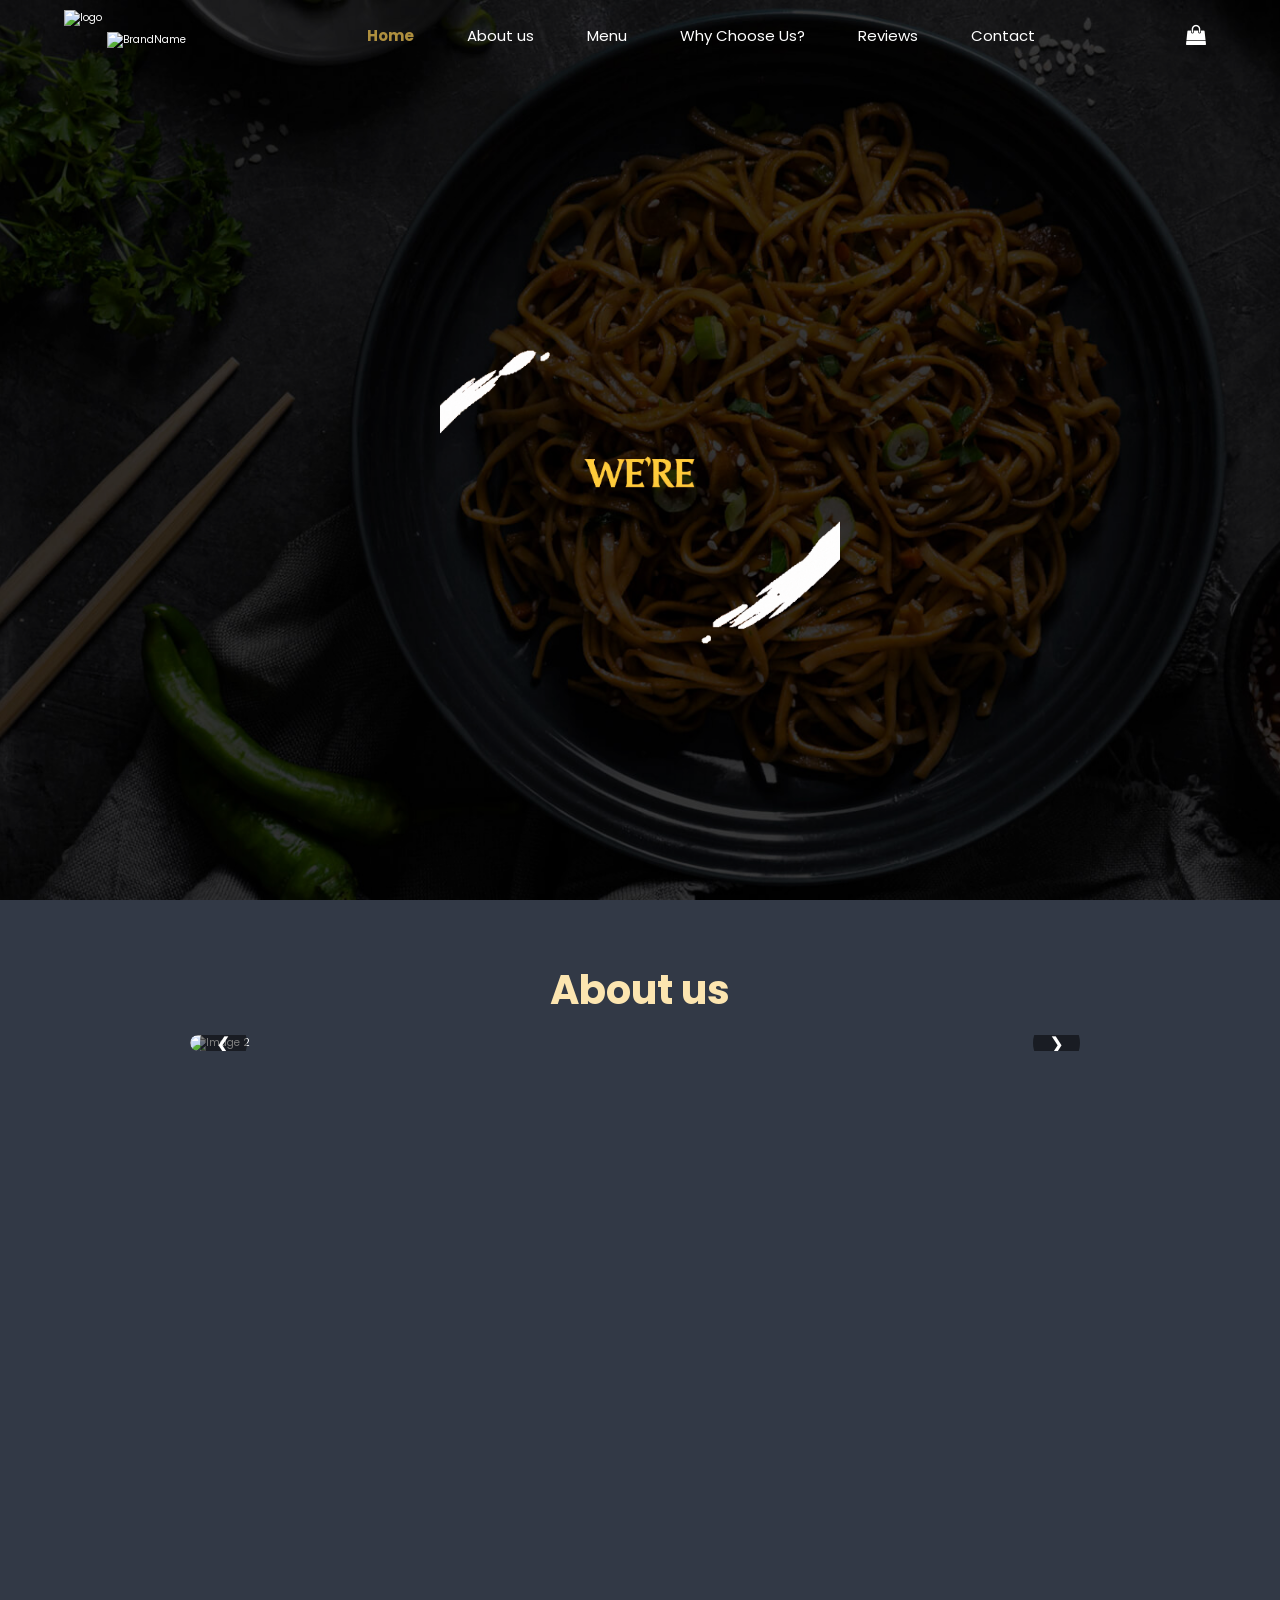
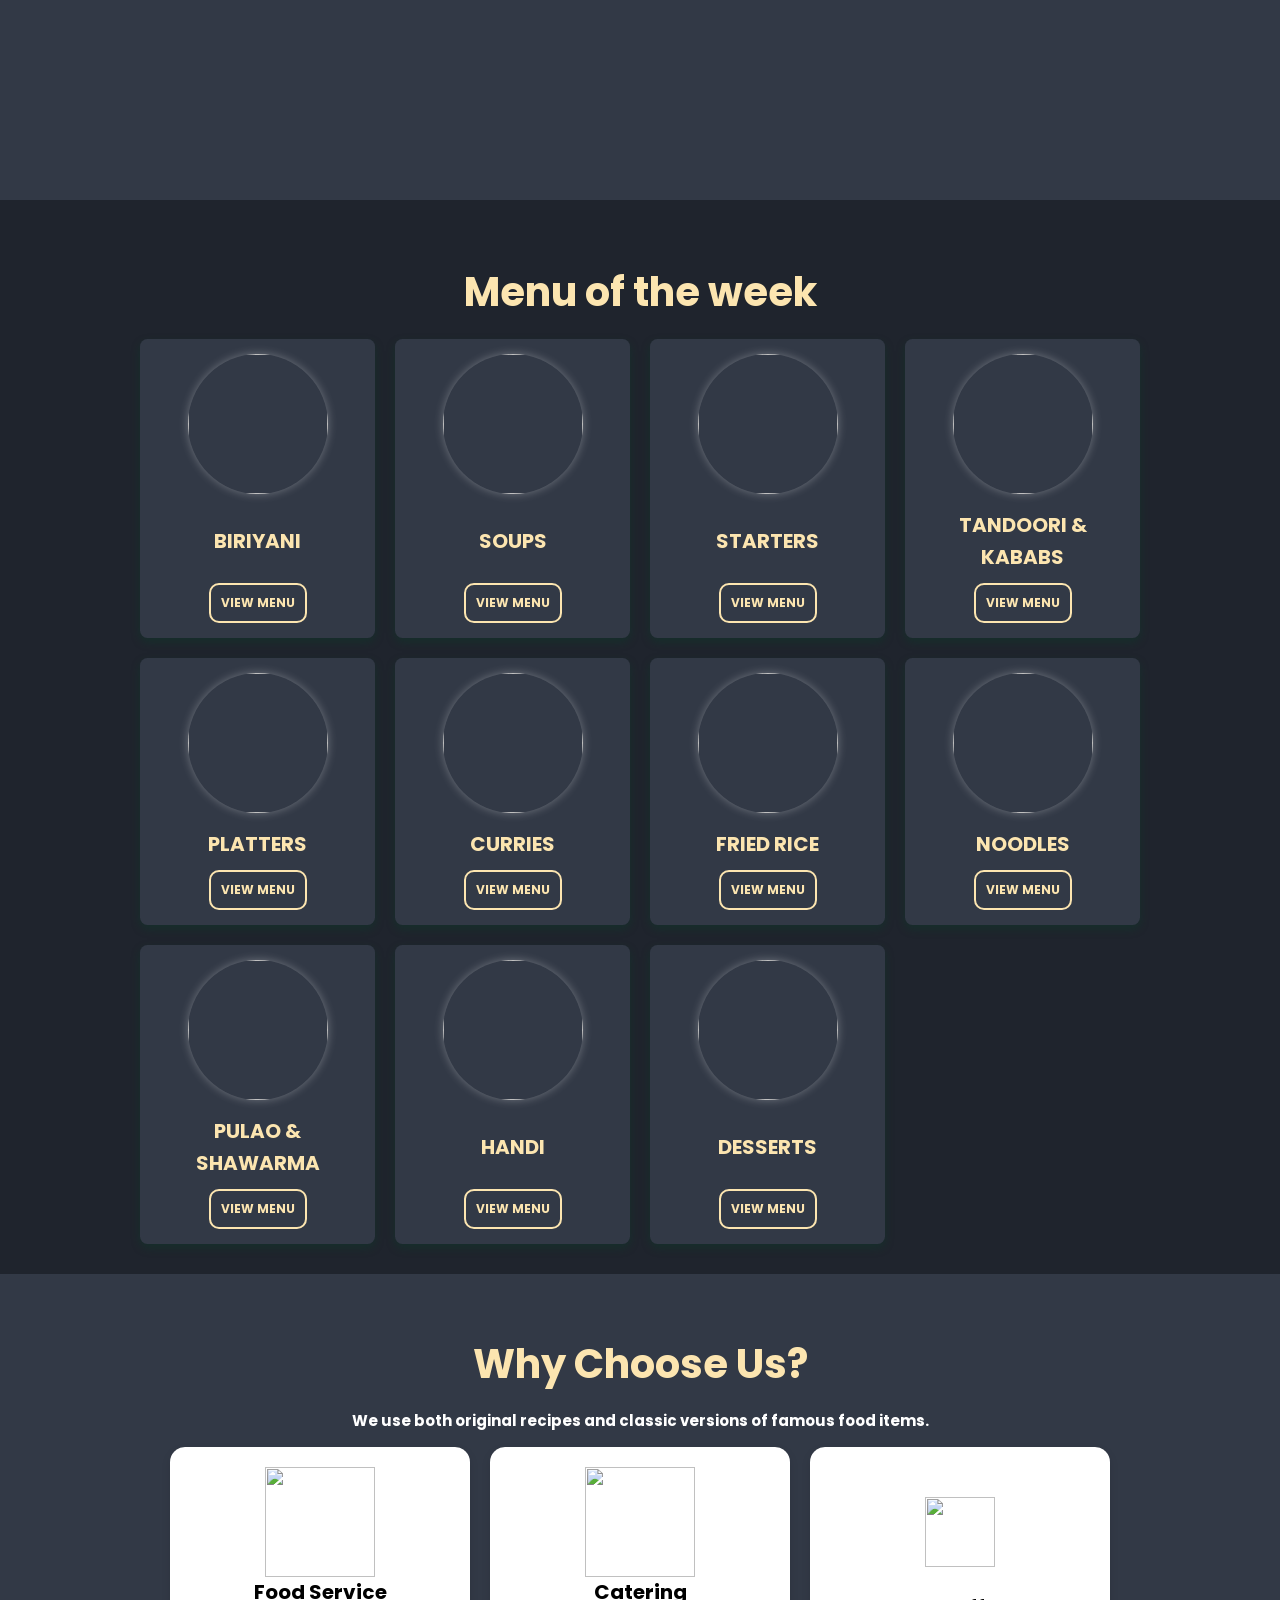
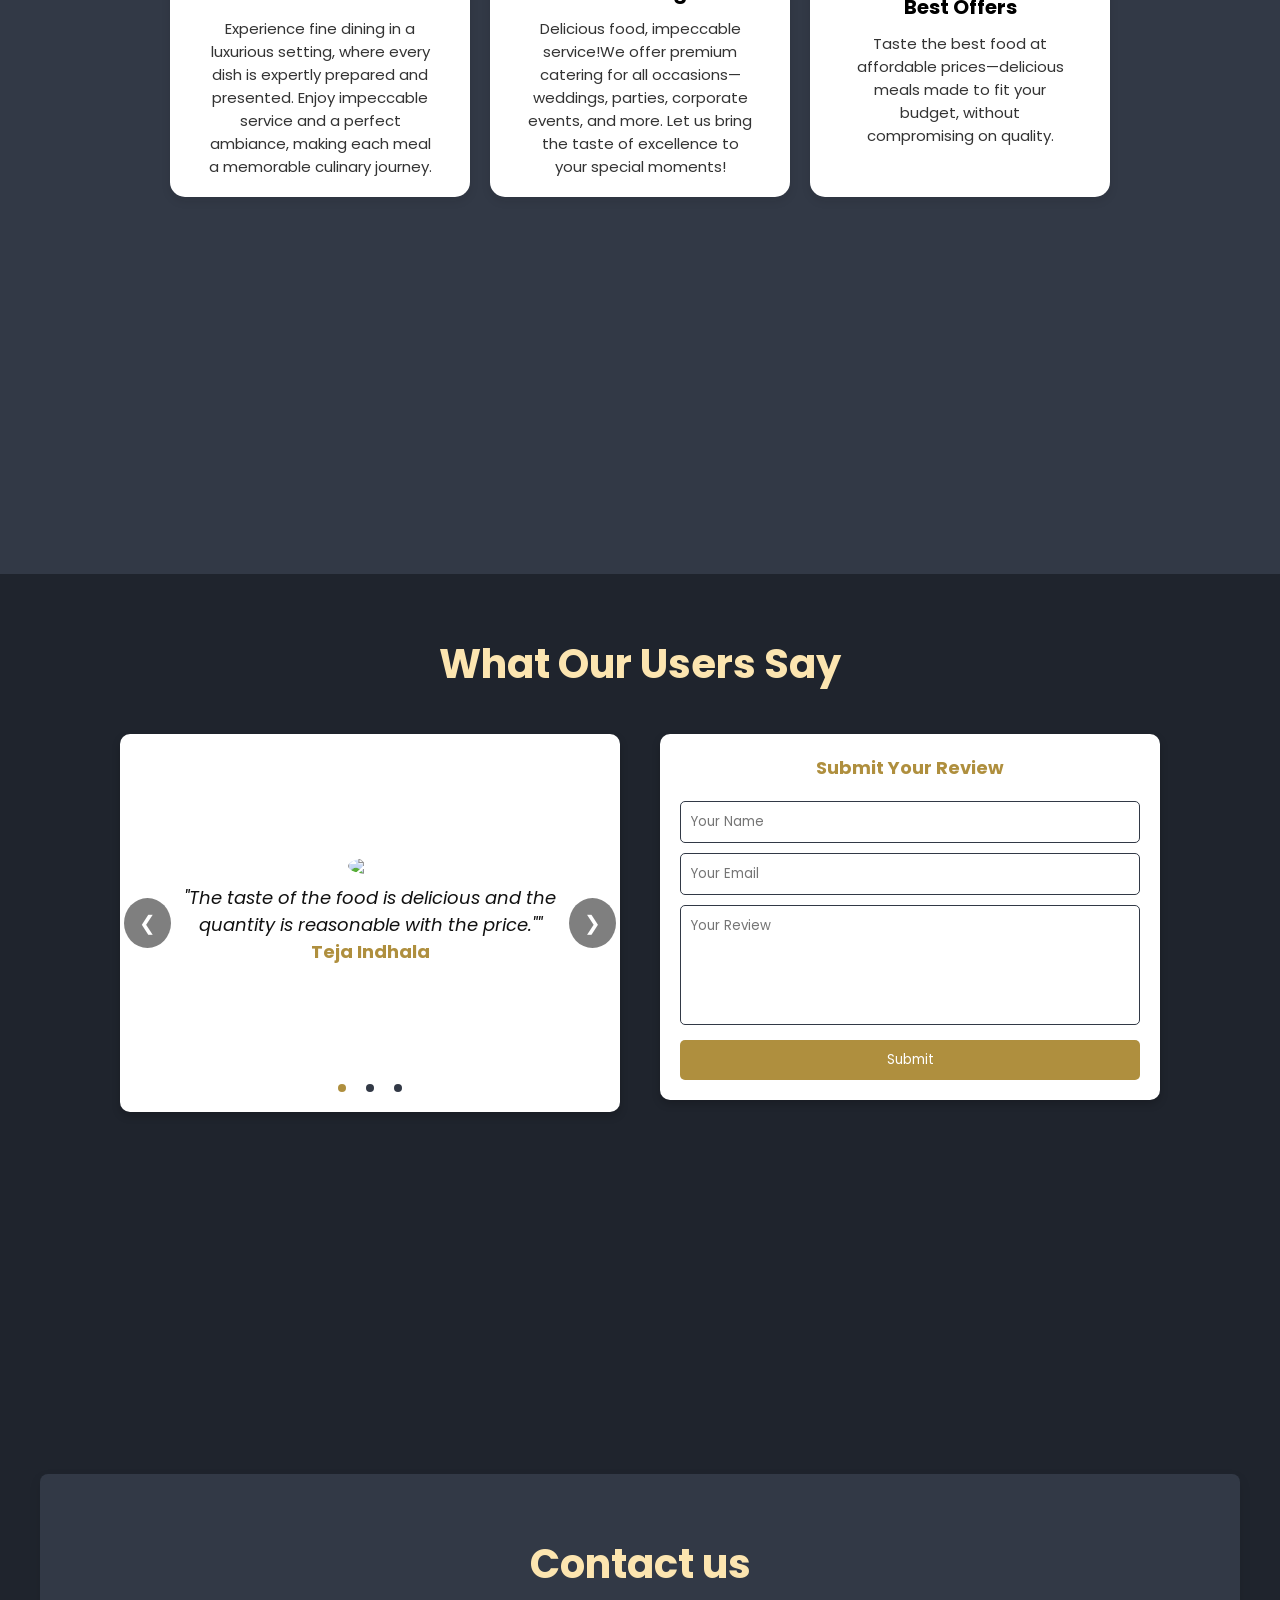
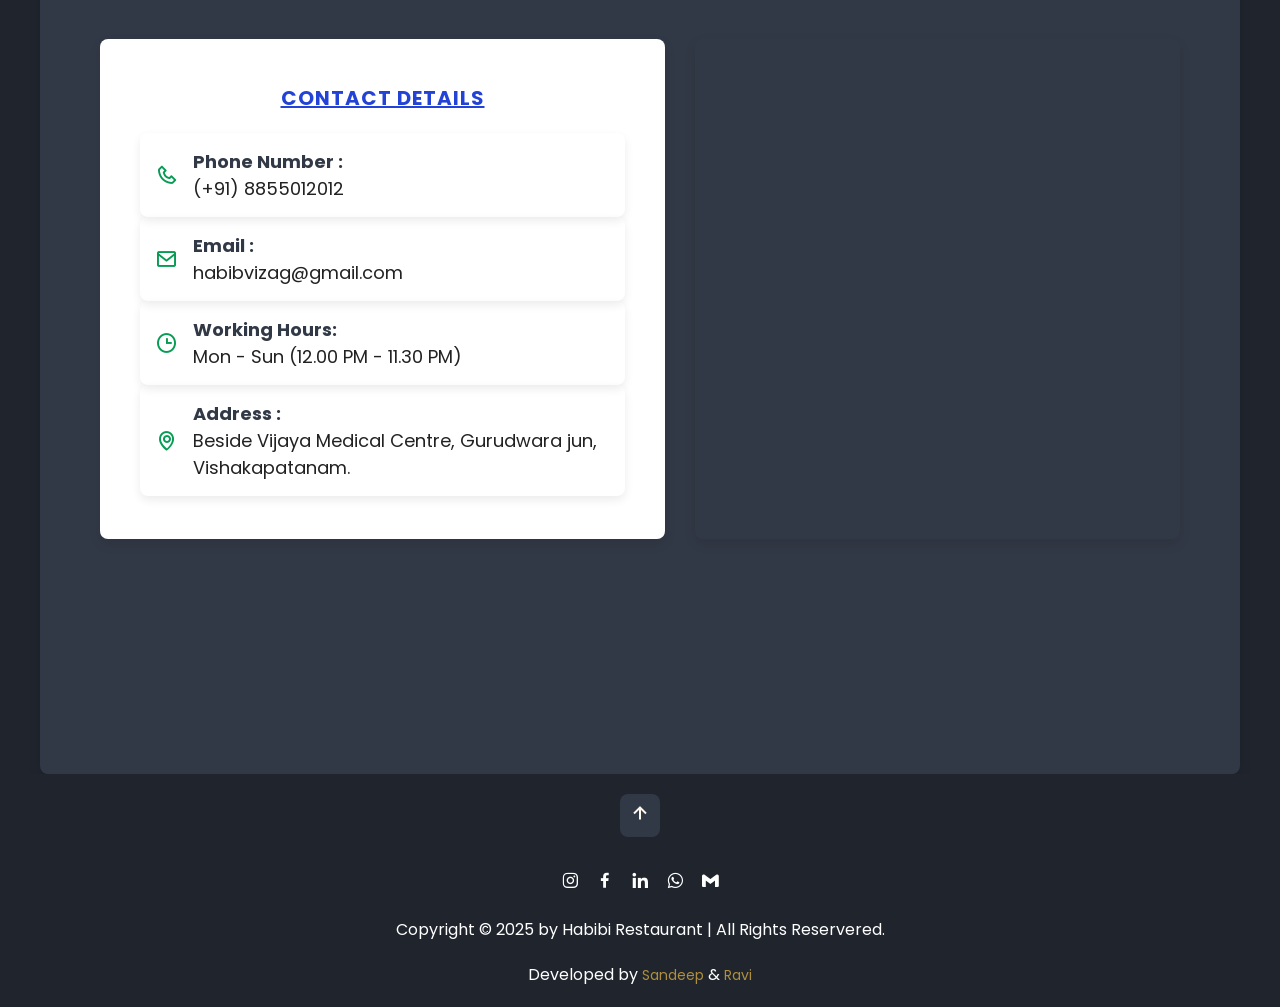
==== index.html @ bee9d9e3 "Add files via upload" ====
<!DOCTYPE html>
<html lang="en">
<head>
    <meta charset="UTF-8">
    <meta name="viewport" content="width=device-width, initial-scale=1.0">
    <title>Habibi Vizag Restaurant</title>
    <link rel="stylesheet" href="style.css">
    <link rel="stylesheet" href="https://res.cloudinary.com/du6iqoato/image/upload/v1739440849/logo_png-removebg-preview_zsdozb.png">
    <link rel="stylesheet" href="https://cdnjs.cloudflare.com/ajax/libs/font-awesome/4.7.0/css/font-awesome.min.css">
    <link rel="preconnect" href="https://fonts.googleapis.com">
    <link rel="preconnect" href="https://fonts.gstatic.com" crossorigin>
    <link rel="stylesheet" href="https://unpkg.com/boxicons@2.1.4/css/boxicons.min.css">
    <link rel="preconnect" href="https://fonts.googleapis.com">
    <link rel="preconnect" href="https://fonts.gstatic.com" crossorigin>
    <link rel="stylesheet" href="https://unpkg.com/boxicons@2.1.4/css/boxicons.min.css">
    <!-- header logo -->
    <link rel="shortcut icon" href="https://res.cloudinary.com/du6iqoato/image/upload/v1739440849/logo_png-removebg-preview_zsdozb.png" type="image/svg+xml">

</head>
<body>
    <header class="header">
        <div class="logo">
            <img class="hlogo" src="https://res.cloudinary.com/du6iqoato/image/upload/v1739440849/logo_png-removebg-preview_zsdozb.png" alt="logo">
            <img class="name" src="https://res.cloudinary.com/du6iqoato/image/upload/v1739440848/BrandName_png-removebg-preview_mby06f.png" alt="BrandName">
        </div>
    
        <!-- Navbar -->
        <nav class="navbar" id="navbar">
            <a href="#home" class="active">Home</a>
            <a href="#about">About us</a>
            <a href="#menu">Menu</a>
            <a href="#why-choose-us">Why Choose Us?</a>
            <a href="#reviews">Reviews</a>
            <a href="#contact">Contact</a>
        </nav>
    
        <!-- Icons for Small Screens -->
        <div class="icons">
            <!-- <i class='bx bx-shopping-bag bag-icon' id="bag-icon"></i> -->
            <i class="fa fa-shopping-bag bag-icon" id="bag-icon"></i> 
            <i class='bx bx-menu' id="menu-icon"></i>
        </div>
    </header>

    <!-- Cart Container -->
    <div class="bag-container" id="cart-container">
        <button class="close-btn" id="close-cart">X</button> 
        <h3>Your Cart</h3>
        <div id="cart-items">
            <!-- Template for Cart Items (Initially Hidden) -->
            <div class="cart-item template" style="display: none;">
                <p class="cart-item-name">Item Name - ₹Price x Quantity</p>
                <div class="cart-controls">
                    <button class="increase-btn">+</button>
                    <span class="quantity">1</span>
                    <button class="decrease-btn">-</button>
                    <button class="remove-btn">X</button>
                </div>
            </div>
        </div>

    <!-- Table Number Input -->
    <div class="table-input">
        <label for="table-number">Table Number:</label>
        <input type="text" id="table-number" placeholder="Enter table number">
    </div>

    <div class="cart-footer">
        <p id="total-para">Total: <strong id="cart-total">₹0</strong></p>
        <div class="cart-buttons">
            <button id="send-order-btn" class="send-btn">Send Order</button>
        </div>
    </div>
</div>
    

    
    
        <section style="padding-top: 60px; " class="home" id="home">
        <div class="home-slider">
            <div class="slide active" style="background-image: url('./images/hero-slider-1.jpg');"></div>
            <div class="slide" style="background-image: url('./images/hero-slider-2.jpg');"></div>
            <div class="slide" style="background-image: url('./images/hero-slider-3.jpg');"></div>
        </div>
        <div class="home-gif">      
            <img src="/images/animation.gif" class="habibi-gif" alt="Running Animation">
        </div>
    </section>

    <section style="padding-top: 60px;" id="about" class="about">
        <h2 class="section-title">About us</h2>
            <!-- Slideshow container -->
            <div class="slideshow-container">

                <!-- Full-width images with number and caption text -->
                <div class="mySlides fade" ><img class="about-img" src="https://res.cloudinary.com/du6iqoato/image/upload/v1739899567/2024-01-29_ork7ws.jpg" alt="Image 1"></div>
                <div class="mySlides fade" ><img class="about-img" src="https://res.cloudinary.com/du6iqoato/image/upload/v1739899567/2025-02-08_vdjnhs.jpg" alt="Image 2"></div>
                <div class="mySlides fade"><img  class="about-img" src="https://res.cloudinary.com/du6iqoato/image/upload/v1739899566/2024-04-30_ljgsvt.jpg" alt="Image 3"></div>
                <div class="mySlides fade" ><img class="about-img"  src="https://res.cloudinary.com/du6iqoato/image/upload/v1739900316/2024-01-31_wcmtf4.jpg" alt="Image 4"></div>

            <!-- Next and previous buttons -->
                <a class="prev" onclick="plusSlides(-1)">&#10094;</a>
                <a class="next" onclick="plusSlides(1)">&#10095;</a>
               
           
            </div>
            <br>
            
            <!-- The dots/circles -->
           
       
    </section>

    <!-- MENU SECTION -->

    <section style="padding-top: 60px;" class="menu section bd-container" id="menu">
        <h2 class="section-title">Menu of the week</h2>

        <div class="menu__container bd-grid">
            <div class="menu__content services-box">
                <img src="https://res.cloudinary.com/du6iqoato/image/upload/v1739598550/vecteezy_ai-generated-a-plate-of-chicken-biryani-png-isolated-on_38450463_npbtfj.png" alt="" class="menu__img">
                <h3 class="menu__name">BIRIYANI</h3>
                <div>
                    <a href="/menu/Biriyani-menu-item-sec.html"><button class="menu-button ">View Menu</button></a>
                </div>

                <!-- <a href="#" class="button menu__buttoSSn"><i class='bx bx-cart-alt'></i></a> -->
            </div>

            <div class="menu__content services-box">
                <img src="https://static.vecteezy.com/system/resources/previews/055/895/321/non_2x/chicken-noodle-soup-with-carrots-and-parsley-free-png.png" alt="" class="menu__img">
                <h3 class="menu__name">SOUPS</h3>
                <div>
                    <a href="/menu/soups-menu-sec.html"><button class="menu-button ">View Menu</button></a>
                </div>

                <!-- <a href="#" class="button menu__buttoSSn"><i class='bx bx-cart-alt'></i></a> -->
            </div>

            <div class="menu__content services-box">
                <img src="https://res.cloudinary.com/du6iqoato/image/upload/v1739600426/vecteezy_chicken-wings-on-a-plate-with-lemon-slices-and-herbs_55454980__1_-removebg-preview_q97fs0.png" alt="" class="menu__img">
                <h3 class="menu__name">STARTERS</h3>
                <div>
                    <a href="/menu/starters-menu-item-sec.html"><button class="menu-button ">View Menu</button></a>
                </div>

                <!-- <a href="#" class="button menu__buttoSSn"><i class='bx bx-cart-alt'></i></a> -->
            </div>

            <div class="menu__content services-box">
                <img src="https://res.cloudinary.com/du6iqoato/image/upload/v1739602115/vecteezy_chicken-kebab-on-skewers_54066944_1_-Photoroom_fmpwdj.png" alt="" class="menu__img">
                <h3 class="menu__name">Tandoori & Kababs</h3>
                <div>
                    <a href="/menu/Tandoori-menu-item-sec.html"><button class="menu-button ">View Menu</button></a>
                </div>

                <!-- <a href="#" class="button menu__buttoSSn"><i class='bx bx-cart-alt'></i></a> -->
            </div>

            <div class="menu__content services-box">
                <img src="https://res.cloudinary.com/du6iqoato/image/upload/v1739602272/vecteezy_a-large-plate-of-assorted-fruits-and-vegetables-including_53581198_c8g9xy.png" alt="" class="menu__img">
                <h3 class="menu__name">Platters</h3>
                <div>
                    <a href="/menu/Platters-menu-item-sec.html"><button class="menu-button ">View Menu</button></a>
                </div>

                <!-- <a href="#" class="button menu__buttoSSn"><i class='bx bx-cart-alt'></i></a> -->
            </div>

            <div class="menu__content services-box">
                <img src="https://res.cloudinary.com/du6iqoato/image/upload/v1739602116/vecteezy_experience-authentic-thai-spicy-chicken-curry-simmered-in_55389390-Photoroom_oqlfna.png" alt="" class="menu__img">
                <h3 class="menu__name">Curries</h3>
                <div>
                    <a href="/menu/curries-menu-item-sec.html"><button class="menu-button ">View Menu</button></a>
                </div>

                <!-- <a href="#" class="button menu__buttoSSn"><i class='bx bx-cart-alt'></i></a> -->
            </div>

            <div class="menu__content services-box">
                <img src="https://res.cloudinary.com/du6iqoato/image/upload/v1739606339/119acb57-0f6f-4ef7-8827-0b0e20632afe-Photoroom_tlwjud.png" alt="" class="menu__img">
                <h3 class="menu__name">Fried rice</h3>
                <div>
                    <a href="/menu/fried-rice-menu-item-sec.html"><button class="menu-button ">View Menu</button></a>
                </div>

                <!-- <a href="#" class="button menu__buttoSSn"><i class='bx bx-cart-alt'></i></a> -->
            </div>

            <div class="menu__content services-box">
                <img src="https://res.cloudinary.com/du6iqoato/image/upload/v1739606828/14d9a501-5da7-411a-a965-3bb7d47951fd-Photoroom_kbs1v6.png" alt="" class="menu__img">
                <h3 class="menu__name">Noodles</h3>
                <div>
                    <a href="/menu/noodles-menu-item-sec.html"><button class="menu-button ">View Menu</button></a>
                </div>

                <!-- <a href="#" class="button menu__buttoSSn"><i class='bx bx-cart-alt'></i></a> -->
            </div>

            <div class="menu__content services-box">
                <img src="https://res.cloudinary.com/du6iqoato/image/upload/v1739602115/vecteezy_delicious-grilled-kebab-wraps-filled-with-fresh-vegetables_55133661-Photoroom_jaclvq.png" alt="" class="menu__img">
                <h3 class="menu__name">Pulao & Shawarma</h3>
                <div>
                    <a href="/menu/pulao-menu-item-sec.html"><button class="menu-button ">View Menu</button></a>
                </div>

                <!-- <a href="#" class="button menu__buttoSSn"><i class='bx bx-cart-alt'></i></a> -->
            </div>


            <div class="menu__content">
                <img src="https://res.cloudinary.com/du6iqoato/image/upload/v1739598550/vecteezy_ai-generated-a-plate-of-chicken-biryani-png-isolated-on_38450463_npbtfj.png" alt="" class="menu__img">
                <h3 class="menu__name">Handi</h3>
                <div>
                    <a href="/menu/handi-menu-item-sec.html"><button class="menu-button ">View Menu</button></a>
                </div>
            </div>

            <div class="menu__content">
                <img src="https://res.cloudinary.com/du6iqoato/image/upload/v1739606336/00e47ac4-88ea-4836-a622-8755ed606448-Photoroom_mnra99.png" alt="" class="menu__img">
                <h3 class="menu__name">Desserts</h3>
                <div>
                    <a href="/menu/desserts-menu-item-sec.html"><button class="menu-button ">View Menu</button></a>
                </div>
            </div>
        </div>
    </section>    

    <section style="padding-top: 60px;" class="why-choose-us" id="why-choose-us">
    <div class="container">
        <h1 class="section-title">Why Choose Us?</h1>
        <h2 class="section-desc">
            We use both original recipes and classic versions of famous food items.
        </h2>
        <div class="cards">
            <div class="card">
                <img src="https://res.cloudinary.com/du6iqoato/image/upload/v1739958977/DALL_E_2025-02-19_15.19.00_-_A_minimalistic_icon_of_a_hand_holding_a_serving_tray_with_a_cloche_food_cover_outlined_in_yellow_with_a_fully_transparent_background._No_other_colo-Photoroom_pbe7ry.png" class="card-image" />
                <h2 class="card-title">Food Service</h2>
                <p class="card-description">
                    Experience fine dining in a luxurious setting, where every dish is expertly prepared and presented. Enjoy impeccable service and a perfect ambiance, making each meal a memorable culinary journey.
                </p>
            </div>
            <div class="card">
                <img src="https://res.cloudinary.com/du6iqoato/image/upload/v1739900850/DALL_E_2025-02-18_23.15.45_-_A_simple_flat_line-art_style_icon_of_a_catering_setup._The_image_should_feature_a_serving_tray_with_a_cloche_dish_cover_plates_and_properly_drawn-Photoroom_onplbd.png" class="card-image" />
                <h2 class="card-title">Catering</h2>
                <p class="card-description">
                    Delicious food, impeccable service!We offer premium catering for all occasions—weddings, parties, corporate events, and more. Let us bring the taste of excellence to your special moments!
                </p>
            </div>
            <div class="card">
                <img style="height: 70px; width:70px ; margin-bottom:25px;" src="https://res.cloudinary.com/du6iqoato/image/upload/v1739959376/updated_image-Photoroom_lmjzad.png" class="card-image" />
                <h2 class="card-title" >Best Offers</h2>
                <p class="card-description">
                    Taste the best food at affordable prices—delicious meals made to fit your budget, without compromising on quality.
                </p>
            </div>
        </div>
    </div>
</section>
   
    <section style="padding-top: 60px;" class="testimonials-section" id="reviews">
        <h2 class="section-title">What Our Users Say</h2>

        <div class="testimonials-container">
            <!-- Testimonial Carousel -->
            <div class="testimonials">
                <div class="testimonial-wrapper">
                    <button id="prev" class="nav-btn">&#10094;</button>
                    
                    <div class="testimonial-slide active">
                        <img src="https://res.cloudinary.com/du6iqoato/image/upload/v1739899906/P_1_f2v171.png" alt="User 1" class="testimonial-img">
                        <p class="testimonial-text">"The taste of the food is delicious and the quantity is reasonable with the price.""
                        </p>
                        <h3>Teja Indhala</h3>
                    </div>
                    <div class="testimonial-slide">
                        <img src="https://res.cloudinary.com/du6iqoato/image/upload/v1739899565/user-image-with-black-background_l5micf.png" alt="User 2" class="testimonial-img">
                        <p class="testimonial-text">"This restaurant never disappoints me. Food is good. Service is OK. The atmosphere is pleasant."</p>
                        <h3>Kakara Akhilvardhankumar</h3>
                    </div>
                    
                    <div class="testimonial-slide">
                        <img src="https://res.cloudinary.com/du6iqoato/image/upload/v1739899565/user-image-with-black-background_l5micf.png" alt="User 3" class="testimonial-img">
                        <p class="testimonial-text">"I recently visited the restaurant cum Mandi restaurant with a group of 5 friends.The ambience of the restaurant was perfect for a casual get-together."</p>
                        <h3>Sai Sumanth</h3>
                    </div>
                    
                    <div class="testimonial-slide">
                        <img src="https://res.cloudinary.com/du6iqoato/image/upload/v1739899565/unnamed_hzsebz.png" alt="User 4" class="testimonial-img">
                        <p class="testimonial-text" style="font-size: 12px;">"I have visited the restaurant of late, I ordered chicken biryani and tandoori here in the restaurant. The best restaurant for biryani in vizag. I have never tasted such delicious and juicy biryani. Chicken was so tender and yummy with mouth watering spices. Tandoori items are also very tasty and well cooked. Habibi restaurant is a must try for all the biryani lovers in Visakhapatnam. Paneer is also a must try here. Staff are so friendly.
                            Thank you Habibi restaurant for the experience."</p>
                        <h3>Ravi Kiran</h3>
                    </div>
                    <div class="testimonial-slide">
                        <img src="https://res.cloudinary.com/du6iqoato/image/upload/v1739899565/user-image-with-black-background_l5micf.png" alt="User 5" class="testimonial-img">
                        <p class="testimonial-text">"We had a pleasant experience. We tried Grilled Chicken, Tandoori Roti and Rumali Roti and Mutton Soup. All the dishes were good. Will recommend this restaurant to people who want to have authentic Hyderabadi style biriyani in Vizag."</p>
                        <h3>Suresh</h3>
                    </div>
                    <div class="testimonial-slide">
                        <img src="https://res.cloudinary.com/du6iqoato/image/upload/v1739899906/P_z5jx3x.png" alt="User 6" class="testimonial-img">
                        <p class="testimonial-text">"Excellent 👌 food ,mandi was very awesome and the pieces were tempting!!!"</p>
                        <h3>Pranav Sai</h3>
                    </div>

                    <button id="next" class="nav-btn">&#10095;</button>
                </div>

                <!-- Dots Indicator -->
                <div class="dots-container">
                    <span class="dot active" onclick="setSlide(0)"></span>
                    <span class="dot" onclick="setSlide(1)"></span>
                    <span class="dot" onclick="setSlide(2)"></span>
                </div>
            </div>

            <!-- Review Submission Form -->
            <div class="review-form-container">
                <h3 style="text-align: center; padding-bottom:20px;">Submit Your Review</h3>
                <form id="review-form">
                    <input type="text" id="name" placeholder="Your Name" required>
                    <input type="email" id="email" placeholder="Your Email" required>
                    <textarea id="review" placeholder="Your Review" required></textarea>
                    <button type="submit">Submit</button>
                </form>
                <p id="form-message"></p>
            </div>
        </div>
    </section>    
    

<section style="padding-top: 60px;" class="contact-section" id="contact">
    <h2 class="section-title">Contact us</h2>
    <div class="contact-container">
        <div class="contact-details">
            <h1 class="contact-title">Contact Details</h1>
            <div class="contact-info">
                <div class="info-item">
                    <i class='bx bx-phone' id="call-icon"></i> <!-- Call Icon -->
                    <div class="info-text">
                        <span>Phone Number :</span>
                        <span>(+91) 8855012012</span>
                    </div>
                </div>
                <div class="info-item">
                    <i class='bx bx-envelope' id="email-icon"></i> <!-- Email Icon -->
                    <div class="info-text">
                        <span>Email :</span>
                        <span>habibvizag@gmail.com</span>
                    </div>
                </div>
                <div class="info-item">
                    <i class='bx bx-time' id="clock-icon"></i> <!-- Clock Icon -->
                    <div class="info-text">
                        <span>Working Hours:</span>
                        <span>Mon - Sun (12.00 PM - 11.30 PM)</span>
                    </div>
                </div>
                <div class="info-item">
                    <i class='bx bx-map' id="address-icon"></i> <!-- Address Icon -->
                    <div class="info-text">
                        <span>Address :</span>
                        <span>Beside Vijaya Medical Centre, Gurudwara jun, Vishakapatanam.</span>
                    </div>
                </div>
            </div>
        </div>
        <div class="contact-map">
            <iframe
                src="https://www.google.com/maps/embed?pb=!1m18!1m12!1m3!1d3804.091318372116!2d83.3075764!3d17.7363951!2m3!1f0!2f0!3f0!3m2!1i1024!2i768!4f13.1!3m3!1m2!1s0x3a3943f6beb75637%3A0x69cd3e3492662429!2sHabibi%20Cafe%20Mandi%20Restaurant!5e0!3m2!1sen!2sin!4v1633084800000!5m2!1sen!2sin&key=AIzaSyDpllIr-B_EFttAoqvmHFDUw1lLDjEYrMg"
                width="100%"
                height="400"
                style="border:0;"
                allowfullscreen=""
                loading="lazy">
            </iframe>
        </div>
    </div>
</section>

<footer class="footer">
       
    <div class="footer-iconTop">
        <a href="#home"><i class='bx bx-up-arrow-alt'></i></a>
    </div>

    <div class="social-icons">
        <a href="https://www.instagram.com/habibirestaurant_vizag?utm_source=ig_web_button_share_sheet&igsh=ZDNlZDc0MzIxNw==" class="social-icon"><i class='bx bxl-instagram'></i></a>
        <a href="https://www.facebook.com/habibirestaurantvizag/" class="social-icon"><i class='bx bxl-facebook'></i></a>
        <a href="https://www.linkedin.com/company/habibi-restaurant-vizag/" class="social-icon"><i class='bx bxl-linkedin'></i></a>
        <a href="https://wa.me/8855012012" class="social-icon"><i class='bx bxl-whatsapp'></i></a>
        <a href="mailto:habibivizag@gmail.com" class="social-icon"><i class='bx bxl-gmail'></i></a>
    </div>
    <div class="footer-text">
        <p>Copyright &copy; 2025 by Habibi Restaurant | All Rights Reservered.</p>
    </div>
    <div class="footer-text">
        <p>Developed by <span style="color: #AF8F3E;">Sandeep</span> & <span style="color:#AF8F3E;">Ravi</span></p>
    </div>

</footer>


   <script src="script.js"></script>

   <!-- SCROLL REVEAL -->   
    <script src="https://unpkg.com/scrollreveal"></script>
    <script src="https://unpkg.com/typed.js@2.1.0/dist/typed.umd.js"></script>

    
    <script type="text/javascript"
        src="https://cdn.jsdelivr.net/npm/@emailjs/browser@4/dist/email.min.js">
</script>

<script type="text/javascript">
    // Initialize EmailJS with your public key
    (function(){
        emailjs.init("fnAZGgpxY3gPWRF2R"); // Your public key
    })();

    // Function to send email
    function SendMail(event) {
        event.preventDefault();  // Prevent form from submitting the traditional way

        // Collect form data
        var params = {
            name: document.getElementById("name").value,
            email: document.getElementById("email").value,
            review: document.getElementById("review").value
        };

        // Send email using EmailJS
        emailjs.send("service_q8urh5r", "template_qer24pa", params)
        .then(function(res) {
            alert("Review sent successfully! Status: " + res.status);
        }, function(error) {
            console.log("Failed to send review. Error: ", error);
            alert("Failed to send review. Please try again.");
        });
    }

    // Attach the send email function to form submit event
    document.getElementById("review-form").addEventListener("submit", SendMail);
</script>



</body>
</html>
---- style.css ----
/* Importing Google Fonts for consistent typography */
        @import url("https://fonts.googleapis.com/css2?family=Poppins:wght@400;500;600&display=swap");

        /* Global Reset to ensure consistent spacing and styling across browsers */
        * {
            margin: 0;
            padding: 0;
            box-sizing: border-box;
            text-decoration: none;
            border: none;
            outline: none;
            scroll-behavior: smooth;
            font-family: 'Poppins', sans-serif;
        }

        /* Defining Root Variables for easy theme customization */
        :root {   
            /* HOME  */
            --bg-color:#1f242d; /* Background Color */    
            --second-bg-color: #FDF8EE; /* Secondary Background */ 
            --third-bg-color: #323946; /* third Background */   
            --text-color: #fff; /* Default Text Color */      
            --nav-hover-color: #AF8F3E; /* Navbar Item Hover Color */    
            --nav-bg:#1f242d; /* Navbar Background */ 
            
            /* MENU */
            --header-height: 3rem; /* Height of the header */
            --first-color: #069C54; /* Primary theme color */
            --first-color-alt: #048654; /* Alternative primary color */
            --title-color: #FCE5B0; /* Color for titles */
            --menu-text-color: #FCE5B0; /* Default text color */
            --menu-body-color: #1f242d; /* Background color of the body */
            --body-font: 'Poppins', sans-serif; /* Main font family */
            --biggest-font-size: 4rem;
            --h1-font-size: 2rem;
            --h2-font-size: 1.5rem;
            --h3-font-size: 1.25rem; /* Used for .menu__name and .menu-button */
            --normal-font-size: 1rem;
            --small-font-size: .875rem;
            --mb-1: .5rem; /* Small margin-bottom spacing */
            --mb-2: 1rem;
            --mb-3: 1.5rem;
            --mb-4: 2rem;
            --z-fixed: 100; /* Fixed z-index for elements like modals or overlays */
        }

        /* Logo Styling */
        .logo {
            display: flex;
            align-items: center;
        }
        .hlogo {
            height: 50px; /* Logo Height */
        }
        .name {
            height: 22px;
            padding-left: 5px;
            margin-top: 15px;
        }

        /* Base Styles */
        html {
            font-size: 62.5%; /* Setting base font size for rem units */
            overflow-x: hidden;
        }
        body {
            background: var(--bg-color);
            color: var(--text-color);
        }
        section {
            min-height: 100vh;
            padding: 10rem 9% 2rem; /* Adds spacing around sections */
        }

        /* Home Section - Background Slider and Animation */
        .home {
            position: relative;
            width: 100%;
            height: 100vh;
            display: flex;
            align-items: center;
            justify-content: center;
            overflow: hidden;
        }

        .home-slider {
            position: absolute;
            top: 0;
            left: 0;
            width: 100%;
            height: 100%;
            z-index: -1;
        }

        .slide {
            position: absolute;
            width: 100%;
            height: 100%;
            background-size: cover;
            background-position: center;
            opacity: 0;
            transition: opacity 2s linear;
        }
        .slide.active {
            opacity: 1;
        }
        .slide::before {
            content: "";
            position: absolute;
            top: 0;
            left: 0;
            width: 100%;
            height: 100%;
            background: rgba(0, 0, 0, 0.3); /* glowing effect */
            z-index: 1;
        }

        /* Home Section GIF Styling */
        .home-gif {
            position: absolute;
            padding-top: 40px;
            top: 55%;
            left: 50%;
            transform: translate(-50%, -50%);
            z-index: 2;
        }
        .home-gif img {
            width: 400px;
        }

        /* Header Styles - Navbar & Logo */
        .header {
            position: fixed;
            top: 0;
            left: 0;
            width: 100%;
            height: 70px;
            padding: 15px 5%;
            background: transparent;
            transition: background 0.3s ease-in-out;
            display: flex;
            justify-content: space-between;
            align-items: center;
            z-index: 100;
            display: flex;
        }
        .header.scrolled {
            background: var(--nav-bg);
        }

        /* Navbar Links */
        .navbar a {
            font-size: 1.5rem;
            margin-left: 3rem;
            transition: .3s;
            color: var(--text-color);
            text-decoration: none;
            padding: 10px; 
        }
        .navbar a:hover, .navbar a.active {
            color: var(--nav-hover-color);
            font-weight: bold;
        }

        /* Menu Icon for Small Screens */
        #menu-icon {
            font-size: 3.6rem;
            color: var(--text-color);
            display: none;
            cursor: pointer;
        }
        /* Icons Wrapper (Bag Icon & Menu Icon) */
        .icons {
            display: flex;
            align-items: center;
            gap: 15px;
        }

        /* Bag Icon */ 
        #bag-icon {
            font-size:2rem;
            cursor: pointer;
            transition: 0.3s;
        }

        #bag-icon:hover{
            color: var(--nav-hover-color);
        }


        
/* Cart (Bag) Container */
.bag-container {
    width: 450px; /* Increased width for better visibility */
    max-height: 500px; /* Prevent overflow */
    overflow-y: auto;
    position: fixed;
    top: 70px;
    right: 20px;
    background: white; /* Clean white background */
    padding: 20px;
    border-radius: 10px;
    box-shadow: 0px 5px 15px rgba(0, 0, 0, 0.2); /* Soft shadow */
    z-index: 1000;
    color: black; /* Readable black text */
    border: 2px solid rgba(218, 183, 71, 0.511); /* Subtle black border */
    display: none; /* Initially hidden */
}

/* Cart Header */
.bag-container h3 {
    text-align: center;
    font-size: 1.8rem;
    font-weight: bold;
    color: black;
    margin-bottom: 15px;
    text-transform: uppercase;
}

  /* Close Button  */
  .close-btn {
    position: absolute;
    top: 10px;
    right: 10px;
    background: red;
    color: white;
    border: none;
    font-size: 12px;
    width: 22px;
    height: 23px;
    border-radius: 10%;
    cursor: pointer;
}

/* Table Number Input */
.table-input {
    display: flex;
    align-items: center;
    justify-content: center;
    margin-bottom: 10px;
}

.table-input label {
    font-size: 1.2rem;
    font-weight: bold;
    color: black;
    margin-right: 10px;
}

.table-input input {
    width: 60%;
    padding: 8px;
    font-size: 1rem;
    border: 1px solid black;
    border-radius: 5px;
}

/* Cart Item Box */
.cart-item {
    display: flex;
    justify-content: space-between;
    align-items: center;
    background: white; /* Matches container */
    padding: 12px;
    border-radius: 8px;
    margin-bottom: 10px;
    transition: 0.3s ease-in-out;
    box-shadow: 0px 2px 8px rgba(0, 0, 0, 0.1); /* Subtle shadow */
    border: 1px solid #ccc;
}

/* Hover Effect for Cart Items */
.cart-item:hover {
    box-shadow: 0px 4px 10px rgba(0, 0, 0, 0.2);
    transform: scale(1.02);
}

/* Cart Item Text */
.cart-item p {
    font-size: 1.4rem;
    font-weight: bold;
    color: black;
    flex: 1;
}

/* Cart Controls (Quantity Buttons) */
.cart-controls {
    display: flex;
    align-items: center;
    gap: 8px;
}

/* Increase & Decrease Buttons */
.cart-controls button {
    background-color: #069C54;
    border: none;
    padding: 5px 10px;
    cursor: pointer;
    font-weight: bold;
    border-radius: 5px;
    font-size: 1.5rem;
    color: white;
    transition: all 0.2s ease-in-out;
}

/* Hover Effect for Buttons */
.cart-controls button:hover {
    background-color: #1f242d;
}

/* Remove Button (Trash Icon) - Red Color */
.cart-controls .remove-btn {
    
    color: red;
    font-weight: bold;
    background-color: rgb(247, 219, 219);
    font-family: 'roboto';
    padding: 5px 10px;
    font-size: 1.2rem;
    border-radius: 5px;
}

.cart-controls .remove-btn:hover {
    background-color: rgb(246, 133, 133);
}

/* Cart Footer (Total Price) */
.cart-footer {
    text-align: center;
    font-size: 1.6rem;
    font-weight: bold;
    margin-top: 10px;
    padding-top: 10px;
    border-top: 2px solid black;
    color: black;
}

/* Cart Buttons (Save & Send) */
.cart-buttons {
    display: flex;
   justify-content: center;
    margin-top: 20px;
}

.save-btn, .send-btn {
    width: 48%;
    padding: 10px;
    font-size: 1.2rem;
    font-weight: bold;
    color: white;
    border: none;
    border-radius: 5px;
    cursor: pointer;
    transition: background 0.3s ease-in-out;
}

.save-btn {
    background-color: #007bff;
}

.send-btn {
    background-color: #28a745;
}


.send-btn:hover {
    background-color: #1c7430;
}

/* Scrollbar for Bag Container */
.bag-container::-webkit-scrollbar {
    width: 3px;
}

.bag-container::-webkit-scrollbar-thumb {
    background-color: rgb(254, 253, 253);
    border-radius: 5px;
}

.bag-container::-webkit-scrollbar-track {
    background: rgba(0, 0, 0, 0.1);
}

/* Cart Items Section (Item list) */
#cart-items {
    margin-bottom: 20px;
}

/* Cart Total Section */
#cart-total {
    color: black !important; /* Ensures total price text remains black */
    font-size: 1.4rem;
}

/* Cart Icon (Bag Icon) */
.bag-icon {
    font-size: 2.0rem;
    color: #fff;
    cursor: pointer;
    transition: color 0.3s ease;
    margin-right: 10px; /* Adjust spacing as needed */
}

.bag-icon:hover {
    color: #efb550d2; /* Gold on hover */
}

/* Cart Item Quantity */
.quantity {
    font-size: 1.2rem;
    color: black;
    font-weight: bold;
}

/* Total Price Text */
#total-para {
    color: #222;
}

strong {
    color: #222;
}
#table-number{
    color: black;
    font-size: 12px;
    font-weight: bold;
    width: 150px;
}
                    
    /* About Section */
    /* Slideshow container */ 
    .about {
        background: var(--third-bg-color);
        padding: 50px 20px;
        padding: 0% 1%;
        margin: 0%;
    }
    
    .about h2 {
        text-align: center;
    }
    
    /* Slideshow Container */
    .slideshow-container {
        max-width: 90%;
        width: 900px;
        margin: auto;
        position: relative;
        overflow: hidden;
        border-radius: 10px;
    }
    
    /* Hide images by default */
    .mySlides {
        display: none;
    }
    
    /* Responsive Images */
    .about-img {
        width: 100%;
        height: auto; /* Allows the height to adjust automatically */
        border-radius: 8px;
        max-height: 500px; /* Prevents excessive stretching */
        object-fit: cover;
    }
    
    /* Navigation Buttons */
    .prev, .next {
        cursor: pointer;
        position: absolute;
        top: 50%;
        transform: translateY(-50%);
        padding: 12px 16px;
        font-size: 18px;
        color: white;
        background: rgba(0, 0, 0, 0.5);
        border-radius: 50%;
        transition: 0.3s ease-in-out;
        z-index: 2;
    }
    
    .prev { left: 10px; }
    .next { right: 10px; }
    
    .prev:hover, .next:hover {
        background: rgba(0, 0, 0, 0.8);
    }
    
    /* Numbering Text (1/3, 2/3, etc.) */
    .numbertext {
        color: #f2f2f2;
        font-size: 14px;
        padding: 8px 12px;
        position: absolute;
        top: 10px;
        left: 10px;
        background: rgba(0, 0, 0, 0.5);
        border-radius: 5px;
    }
    
    /* Caption Text */
    .text {
        color: #f2f2f2;
        font-size: 16px;
        padding: 10px;
        position: absolute;
        bottom: 15px;
        width: 100%;
        text-align: center;
        background: rgba(0, 0, 0, 0.5);
        border-radius: 5px;
    }
    
    /* Dots for Manual Navigation */
    .dots-container {
        text-align: center;
        margin-top: 15px;
    }
    
    .dot {
        cursor: pointer;
        height: 10px;
        width: 10px;
        margin: 5px;
        background-color: #bbb;
        border-radius: 50%;
        display: inline-block;
        transition: background-color 0.3s;
    }
    
    .active-dot {
        background-color: #717171;
    }
    
    /* Fade Animation */
    .fade {
        animation: fadeEffect 1.2s ease-in-out;
    }
    
    @keyframes fadeEffect {
        from { opacity: 0.4; }
        to { opacity: 1; }
    }
    
    
        /* ================== MENU SECTION STYLES ================== */

        /* Menu Section Container */
        .menu {
            margin: var(--header-height) 0 0 0; /* Push content down below the header */
            font-family: var(--body-font);
            font-size: var(--normal-font-size);
            background-color: var(--menu-body-color); /* Dark background color */
            color: var(--menu-text-color); /* Light text color for contrast */
            line-height: 1.6;
            padding: 3rem 0;
            text-align: center;
        }

        /* Section titles */
        .section-title {
            font-size: var(--biggest-font-size);
            color: var(--title-color);
            font-weight: bold;
            margin-bottom: var(--mb-3);
        }

        /* Container that holds the menu items */
        .bd-container {
            max-width: 1000px; /* Limits the width of the container */
            width: calc(100% - 2rem); /* Adjusts margin for smaller screens */
            margin: 0 auto; /* Centers the container */
        }

        /* Grid layout for menu items */
        .menu__container {
            display: grid;
            grid-template-columns: repeat(auto-fit, minmax(200px, 1fr)); /* Responsive grid */
            gap: 2rem; /* Space between grid items */
            justify-content: center;
            align-items: stretch;
        }

        /* Styling for individual menu items */
        .menu__content {
            display: flex;
            flex-direction: column;
            align-items: center;
            background-color: var(--third-bg-color);
            border-radius: .75rem; /* Rounded corners */
            box-shadow: 0 4px 10px rgba(3, 74, 40, 0.3); /* Soft shadow effect */
            padding: 1.5rem;
            transition: transform 0.3s, box-shadow 0.3s; /* Smooth hover effect */
            width: 100%;
            height: 100%;
            justify-content: space-between;
            gap: 1rem; /* Add gap between elements inside the container */
        }

        /* Hover effect on menu items */
        .menu__content:hover {
            transform: translateY(-5px); /* Lifts the item slightly */
            box-shadow: 0 0 1.5rem var(--menu-text-color); /* Adds glow effect */
        }

        /* Styling for menu images */
        .menu__img {
            width: 140px; /* Ensure this matches the desired size */
            height: 140px; /* Ensure this matches the desired size */
            object-fit: cover; /* Ensures images maintain aspect ratio */
            border-radius: 50%; /* Makes images circular */
            margin-bottom: var(--mb-1); /* Add gap below the image */
            box-shadow: 0 0 10px rgba(255, 255, 255, 0.3); /* Soft glow effect */
        }

        /* Menu item titles */
        .menu__name {
            font-size: 2rem; /* Exact font size for consistency */
            font-weight: 700;
            color: var(--title-color);
            text-align: center;
            text-transform: uppercase;
        
        }

        /* Styling for buttons */
        .menu-button {
            color: var(--menu-text-color);
            background-color: transparent;
            border: 2px solid var(--menu-text-color);
            font-weight: 700;
            width: 100%;
            min-height: 40px;
            border-radius: 10px;
            padding: 0.5rem 1rem; /* Internal padding */
            font-size: 1.2rem; /* Exact font size for consistency */
            transition: 0.3s ease-in-out;
            text-transform: uppercase;
            cursor: pointer; /* Added for better UX */
            display: flex; /* Ensure proper alignment of text */
            align-items: center; /* Center text vertically */
            justify-content: center; /* Center text horizontally */
        }

        /* Button hover effect */
        .menu-button:hover {
            background-color: var(--first-color);
            border-color: var(--first-color);
            color: #fff;
        }





        /* Why Choose Us Section */
        .why-choose-us {
            text-align: center;
            padding: 50px 20px;
            background:var(--third-bg-color);
        }

        .why-choose-us p {
            font-size: 15px;
            color: #333;
        }
        .section-desc{
            margin-bottom: 15px;
            color: var(--text-color);
        }

        /* Cards Container */
        .cards {
            display: flex;
            justify-content: center;
            gap: 20px;
            max-width: 1200px;
            margin: 0 auto;
            flex-wrap: nowrap; /* Keeps cards in a row for large screens */
        }

        /* Individual Card */
        .card {
            background-color: white;
            padding: 20px;
            border-radius: 15px;
            text-align: center;
            height: 350px;
            width: 300px;
            display: flex;
            justify-content: center;
            align-items: center;
            flex-direction: column;
            box-shadow: 0 4px 10px rgba(18, 19, 15, 0.1);
            transition: transform 0.3s ease-in-out, box-shadow 0.3s ease-in-out;
        }

        /* Hover Effect - Floating Shadow */
        .card:hover {
            transform: scale(1.05);
            box-shadow: 0 5px 20px rgba(255, 209, 82, 0.872);
        }

        /* Card Image */
        .card img {
            width: 110px;
            height: 110px;
            margin-bottom: 0px;
        }

        /* Card Title */
        .card-title  {
            font-size: 2rem;
            font-weight: bold;
            color: black;
            margin-bottom: 10px;
        }

        /* Card Description */
        .card-description {
            font-size: 0.9rem;
            color: #666;
            padding: 0 15px;
        }




        /* Global Styles */
        .testimonials-section body {
            font-family: var(--body-font);
            color: var(--text-color);
            text-align: center;
            margin: 0;
            padding: 0;
        }

        /* Layout */
        .testimonials-section {
            padding: 50px 20px;
            max-width: 1200px;
            margin: auto;
        }

        .testimonials-section h2 {
            text-align: center;
            margin-bottom: 40px;
        }

        .testimonials-container {
            display: flex;
            flex-wrap: wrap;
            justify-content: center;
            align-items: stretch;
            gap: 40px;
        }

        /* Equal height for Testimonials & Review Form */
        .testimonials,
        .review-form-container {
            flex: 1;
            max-width: 500px;
            min-width: 300px;
            background: var(--text-color);
            padding: 20px;
            border-radius: 10px;
            box-shadow: 0px 4px 8px rgba(0, 0, 0, 0.2);
            display: flex;
            flex-direction: column;
            height: 100%;
            position: relative;
        }

        /* Testimonials */
        .testimonial-wrapper {
            flex-grow: 1;
            display: flex;
            flex-direction: column;
            justify-content: center;
            align-items: center;
            padding: 20px;
            text-align: center;
            height: 315px;
        }

        .testimonial-slide {
            display: none;
            text-align: center;
            opacity: 0;
            transition: opacity 0.5s ease-in-out;
        }

        .testimonial-slide.active {
            display: block;
            opacity: 1;
        }

        .testimonial-img {
            width: 80px;
            height: 80px;
            border-radius: 50%;
            object-fit: cover;
            margin-bottom: 10px;
        }

        .testimonial-text {
            font-size: 18px;
            font-style: italic;
            color: #111;
        }

        h3 {
            font-size: 18px;
            color: var(--nav-hover-color);
        }

        span {
            font-size: 14px;
            color: var(--third-bg-color);
        }

        /* Navigation Buttons (Prev & Next) - INSIDE the Container */
        .nav-btn {
            position: absolute;
            top: 50%;
            transform: translateY(-50%);
            background: rgba(0, 0, 0, 0.5);
            color: var(--text-color);
            border: none;
            padding: 10px 15px;
            cursor: pointer;
            border-radius: 50%;
            font-size: 20px;
            transition: background 0.3s ease-in-out;
            z-index: 10;
        }

        .nav-btn:hover {
            background: var(--nav-hover-color);
        }

        #prev {
            left: 4px;
        }

        #next {
            right: 4px;
        }

        /* Dots Indicator */
        .dots-container {
            display: flex;
            justify-content: center;
            margin-top: 15px;
        }

        .dot {
            height: 8px;
            width: 8px;
            margin: 0 10px;
            background-color: var(--third-bg-color);
            border-radius: 50%;
            display: inline-block;
            cursor: pointer;
        }

        .dot.active {
            background-color: var(--nav-hover-color);
        }

        /* Review Form */
        .review-form-container h2 {
            color: var(--nav-hover-color);
        }

        .review-form {
            flex-grow: 1;
            display: flex;
            flex-direction: column;
            justify-content: center;
        }

        form input,
        form textarea {
            width: 100%;
            padding: 10px;
            margin-bottom: 10px;
            border: 1px solid var(--third-bg-color);
            border-radius: 5px;
        }

        form textarea {
            height: 120px;
            resize: none;
        }

        form button {
            width: 100%;
            padding: 10px;
            background: var(--nav-hover-color);
            border: none;
            color: var(--text-color);
            cursor: pointer;
            border-radius: 5px;
            transition: 0.3s;
        }

        form button:hover {
            background: var(--first-color);
        }




        /* Contact Section Styles */
        .contact-section {
            display: flex;
            flex-direction: column;
            align-items: center;
            text-align: center;
            gap: 30px;
            padding: 60px;
            background: var(--third-bg-color);
            max-width: 1200px;
            margin: 0 auto;
            border-radius: 8px;
            box-shadow: 0 5px 12px rgba(0, 0, 0, 0.1);
        }

        /* Ensures contact details and contact map are in a single row */
        .contact-container {
            display: flex;
            flex-direction: row;
            gap: 30px;
            justify-content: space-between;
            width: 100%;
            align-items: stretch; /* Ensures equal height */
        }

        /* Styling for contact details */
        /* Contact Title Styling */
        .contact-title {
            font-size: 2rem;
            font-weight: bold;
            margin-bottom: 20px;
            color:#2343d6;
            text-decoration:underline;
            text-transform: uppercase;
            letter-spacing: 1px;
            position: relative;
            display: inline-block;
        }

        .contact-details {
            flex: 1;
            padding: 40px;
            border-radius: 8px;
            box-shadow: 0 5px 12px rgba(0, 0, 0, 0.1);
            color: #222;
            background: #ffff;
            display: flex;
            flex-direction: column;
            justify-content: center;
        }


        .info-item {
            display: flex;
            align-items: center;
            gap: 15px;
            padding: 15px;
            border-radius: 8px;
            box-shadow: 0 4px 10px rgba(0, 0, 0, 0.08);
            transition: transform 0.3s ease, box-shadow 0.3s ease;
        }

        .info-item:hover {
            transform: translateY(-3px);
            box-shadow: 0 6px 14px rgba(0, 0, 0, 0.15);
        }

        .info-item i {
            font-size: 2.3rem;
            color: var(--first-color);
        }

        .info-text {
            display: flex;
            flex-direction: column;
            align-items: start;
        }

        .info-text span:first-child {
            font-weight: bold;
            font-size: 1.8rem;
        }

        .info-text span:last-child {
            font-size: 1.8rem;
            color: #222;
            text-align: left;
        }

        /* Styling for contact map */
        .contact-map {
            flex: 1;
            height: 500px;
            border-radius: 8px;
            overflow: hidden;
            box-shadow: 0 5px 12px rgba(0, 0, 0, 0.1);
        }

        .contact-map iframe {
            width: 100%;
            height: 100%;
            border-radius: 8px;
        }


        /* FOOTER SECTION */

        .footer {
            padding: 2rem 9%;
            background: var(--bg-color);
            display: flex;
            flex-direction: column;
            justify-content: space-between;
            align-items: center;
            flex-wrap: wrap;
            gap: 2rem;
            text-align: center;
        }


        .footer-text{
            flex: 1;
            font-size: 1.6rem;
            color: var(--text-color);
        }

        .footer-iconTop{
            display: inline-flex;
            justify-content: center;
            align-items: center;
            padding: .8rem;
            background: var(--third-bg-color);
            border-radius: .8rem;
            transition: .5s ease;
        }
            
        .footer-iconTop a:hover{
        transform: scale(1.3);
        filter: drop-shadow(0 0 0.5rem var(--second-bg-color));
            
        }

        .footer-iconTop a i {
            font-size: 2.4rem;
            color: var(--second-bg-color);
        }

        

        /* Footer Social Icons */
        .social-icons {
            display: flex;
            justify-content: center;
            gap: 15px;
            margin-top: 10px;
        }

        .social-icon {
            font-size: 2rem;
            color: var(--text-color);
            transition: color 0.3s ease-in-out;
        }

        .social-icon:hover {
            color: var(--nav-hover-color);
        }



        /* Responsive Design for Various Screen Sizes */
        @media (max-width: 1200px) {
            html {
                font-size: 55%;
            }
            .testimonials-container {
                gap: 30px;
            }

            .testimonials,
            .review-form-container {
                max-width: 450px;
            }
        }

        /* Responsive design for tablets and smaller screens */
        @media (max-width: 1024px) {
            .menu__container {
                grid-template-columns: repeat(3, 1fr); /* 3 columns for medium screens */
                margin: 0 3rem;
            }

            .testimonials,
            .review-form-container {
                max-width: 100%;
                height: auto;
            }

            .bag-container {
                width: 90%;
                right: 5%;
                max-height: 450px;
            }
        
            .cart-item {
                flex-direction: row;
                align-items: center;
            }
        
            .cart-controls {
                justify-content: space-between;
            }
        
            .cart-controls button {
                padding: 5px 10px;
                font-size: 1.2rem;
            }


            .prev, .next {
                font-size: 16px;
                padding: 10px;
            }
        }

        @media (max-width: 991px) {
            .header {
                padding: 2rem 3%;
            }
            section {
                padding: 10rem 3% 2rem;
            }

            .cards {
                max-width: 800px;
            }
            .card {
                width: 280px;
            }
            .card-title {
                font-size: 18px;
            }
            .card-description {
                font-size: 0.9rem;
            }

            .testimonials-section {
                padding: 40px 15px;
            }

            .testimonial-text {
                font-size: 16px;
            }

            .nav-btn {
                font-size: 18px;
                padding: 8px 12px;
            }

            .footer{
                padding: 2rem 3%;
            }
        }

        @media (max-width: 816px) {
            #menu-icon {
                display: block;
                cursor: pointer;
            }
            .home-gif img {
                width: 380px;
            }
            .navbar {
                position: absolute;
                top: 100%;
                right: 0;
                width: 45%;
                height: auto;
                padding: 1rem;
                background-color: var(--second-bg-color);
                border-top: .1rem solid rgba(0,0,0,.2);
                box-shadow: 0 .5rem 1rem rgba(0,0,0,.2);
                display: none;
                flex-direction: column;
                border-radius: 10px;
            }
            .navbar.active {
                display: flex;
            }
            .navbar a {
                font-size: 1.8rem;
                margin: 1rem 0;
                color: black;
            }

            /* Menu Section Responsive */
            .menu__container {
                grid-template-columns: repeat(auto-fit, minmax(200px, 1fr));
                gap: 1rem; /* Reduce space between items */
            }

            .testimonial-text {
                font-size: 14px;
            }

            .nav-btn {
                font-size: 16px;
                padding: 6px 10px;
            }

            .contact-section {
                padding: 40px;
            }
            .contact-container {
                flex-direction: column;
                align-items: center;
            }
            .contact-details, .contact-map {
                width: 100%;
            }
            .contact-map {
                height: 350px;
            }

            .contact-details {
                padding: 30px;
            }

            .contact-title {
                font-size: 1.8rem;
            }

            .info-item {
                flex-direction: row;
                text-align: center;
            }

            .info-item i {
                font-size: 3rem;
            }
        }



        @media (max-width: 768px) {
            .testimonials-section {
                padding: 30px 10px;
            }

            .testimonial-text {
                font-size: 14px;
            }

            .nav-btn {
                font-size: 14px;
                padding: 5px 8px;
            }

            #prev {
                left: 5px;
            }

            #next {
                right: 5px;
            }

            .cards {
                flex-wrap: wrap;
                flex-direction: column;
                align-items: center;
            }
            .why-choose-us h2{
                font-size: 12px;;
            }
            .card {
                width: 90%;
            }

            .bag-container {
                width: 60%;
                right: 0;
                max-height: 450px;
                top: 65px;
                padding: 10px;
                border-radius: 10px;
            }

            .slideshow-container {
                max-width: 100%;
            }

            .prev, .next {
                font-size: 14px;
                padding: 8px;
            }
        }

        /* Responsive design for small screens like mobile phones */
        @media (max-width: 575px) {
            /* changed by ravi */
            .home-gif{
                width: 100vw; 
                margin: 0;
                
                height:100vh;
                display: flex;
                flex-direction: row;
                justify-content: center;
                align-items: stretch;

            }
            .home-gif img{
                height: 100vh;
                width: 100vw;
                margin: 0;
            }            
            section.about {
                height: auto !important; 
                min-height: 50vh; 
                padding: 20px 0px; 
            }
            .bd-container {
                width: calc(100% - 22rem); /* Increased margin for small screens */
            }
            .menu__container {
                grid-template-columns: repeat(1, 1fr); /* Single column layout */
            }
            .menu__content {
                width: 100%;
            }
            .menu__img {
                width: 120px; /* Reduce image size on small screens */
                height: 120px;
            }


            .card {
                width: 100%;
            }
            .section-heading {
                font-size: 2rem;
            }
            .section-description {
                font-size: 0.9rem;
            }

            .testimonials-container {
                flex-direction: column;
            }
            

            .testimonials {
                padding: 15px;
            }

            .testimonial-text {
                font-size: 14px;
            }
            .social-icon{
                height: 30px;
                width: 30px;
            }

        }

        @media (max-width: 450px) {
            
            html {
                font-size: 50%;
            }
            .navbar {
                width: 55%;
                padding: 1rem;
            }
            .navbar a {
                font-size: 1.6rem;
                margin: 1rem 0;
            }
            .icons{
                font-size: 0rem;
            }
            /* //chagned by ravi */
            .bag-container {
                position: fixed;
                bottom: 0;
                left: 0;
                width: 100%;
                max-height: 100vh; 
                z-index: 1000; 
                overflow-y: auto; 
                border-top: 2px solid #ddd;
            } 
        
            .cart-item {
                display: flex;
                justify-content: space-between; /* Keep name & controls on the same line */
                align-items: flex-start; /* Align text to the top */
                gap: 10px;
                flex-wrap: wrap; /* Allow text to wrap if necessary */
            }

        
            .cart-item-name {
                flex: 1; /* Take up available space */
                min-width: 60%; /* Ensure it has enough space */
                white-space: normal; /* Allow wrapping */
                word-wrap: break-word;
                font-size: 8px;
                font-weight: 100;
            }
        
            .cart-controls {
                display: flex;
                align-items: center;
                justify-content: flex-end;
                gap: 6px;
                flex-wrap: nowrap; /* Prevent buttons from wrapping */
            }
        
            .cart-controls button,
            .cart-controls .quantity {
                padding: 4px 8px;
                font-size: 0.9rem;
            }
        
            .cart-footer {
                font-size: 1.4rem;
            }    

            .slideshow-container
            {
                margin-bottom: 0px;
                padding-bottom: 0px;
            }
            .prev, .next {
                font-size: 12px;
                padding: 6px;
            }
        
            .dot {
                height: 8px;
                width: 8px;
            }


            #menu{
                padding-left: 0px;
                display: flex;
                flex-direction: column;
                width: 90%;
                height:100%;
                padding:10px 40px;
                
            }
            .menu__container{
                width: 100%;
                flex-grow: 2;
                margin: 0%;
            }

            .section-title{
                width: 100%;
            }
            .menu__content{
                height: auto;
                padding:20px 0px;
            }
            .menu__img{
                height: 150px;
                width: 150px;
            }
            .menu__name{
                font-size:18px;
            }
            .menu-button{
                padding: 0px 12px;
                font-size: 12px;
            }

            .contact-section
            {
                margin: 0px;
                padding:  10px;
            }
            .contact-title {
                font-size: var(--h2-font-size);
            }
            .info-item {
                flex-direction: row;
                align-items: center;
                text-align: center;
            }
            .info-item i {
                font-size: 2.5rem;
            }
            .info-text span {
                font-size: 3rem;
                text-align: left;
            }
            .contact-map {
                height: 300px;
            }
            .contact-title {
                font-size: 1.5rem;
            }

            .contact-title::after {
                width: 50px;
                height: 3px;
            }

            .info-text span:first-child {
                font-size: 1.6rem;
            }

            .info-text span:last-child {
                font-size: 1.2rem;
            }


            .testimonials-section {
                padding: 20px 10px;
            }

            .nav-btn {
                font-size: 12px;
                padding: 4px 6px;
            }

            .testimonial-text {
                font-size: 12px;
            }

            .dot {
                height: 6px;
                width: 6px;
            }

            .footer {
                flex-direction: column;
                text-align: center;
            }
            .footer-text {
                font-size: 1.4rem;
                margin-top: 1rem;
            }
        }

        @media (max-width: 365px) {
            html {
                font-size: 45%;
            }

            .testimonial-text {
                font-size: 11px;
            }

            .nav-btn {
                font-size: 10px;
                padding: 3px 5px;
            }
            .footer p{
                text-align: center;
                margin-top: 2rem;
            }
        }
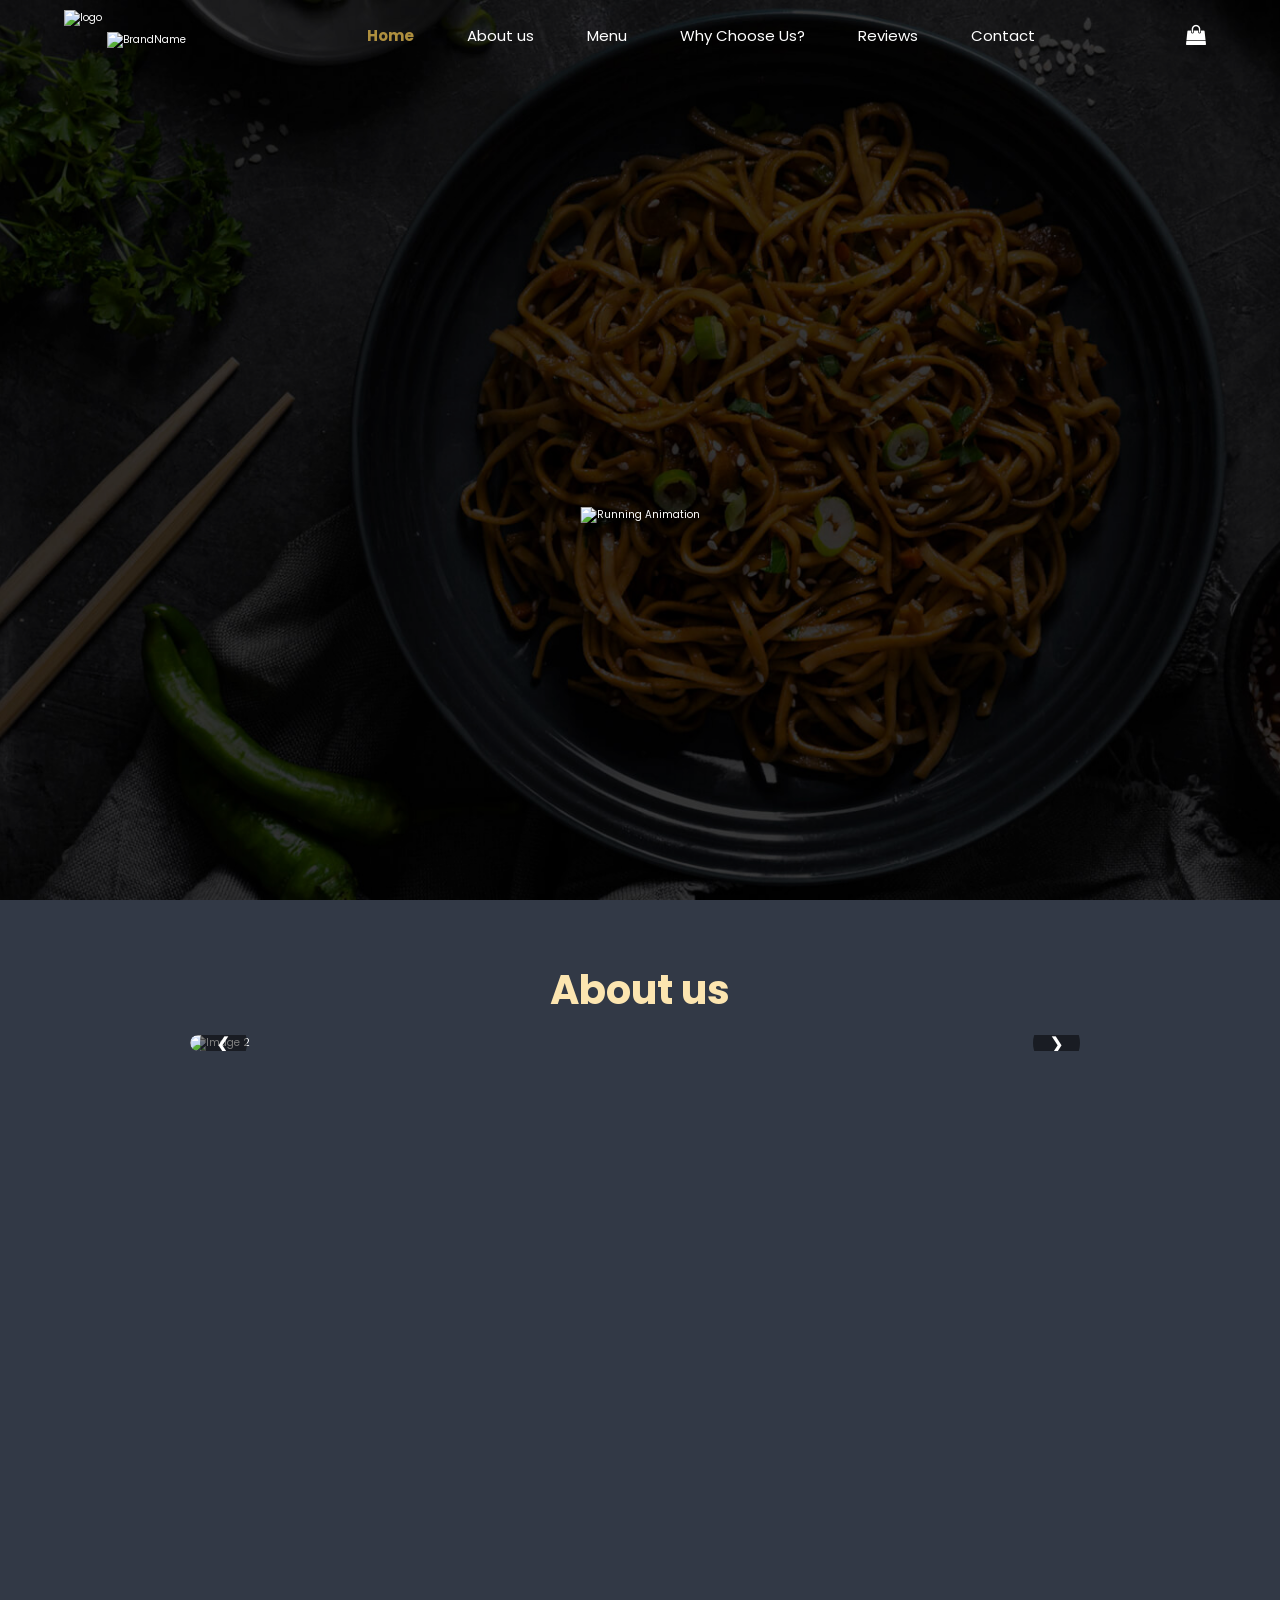
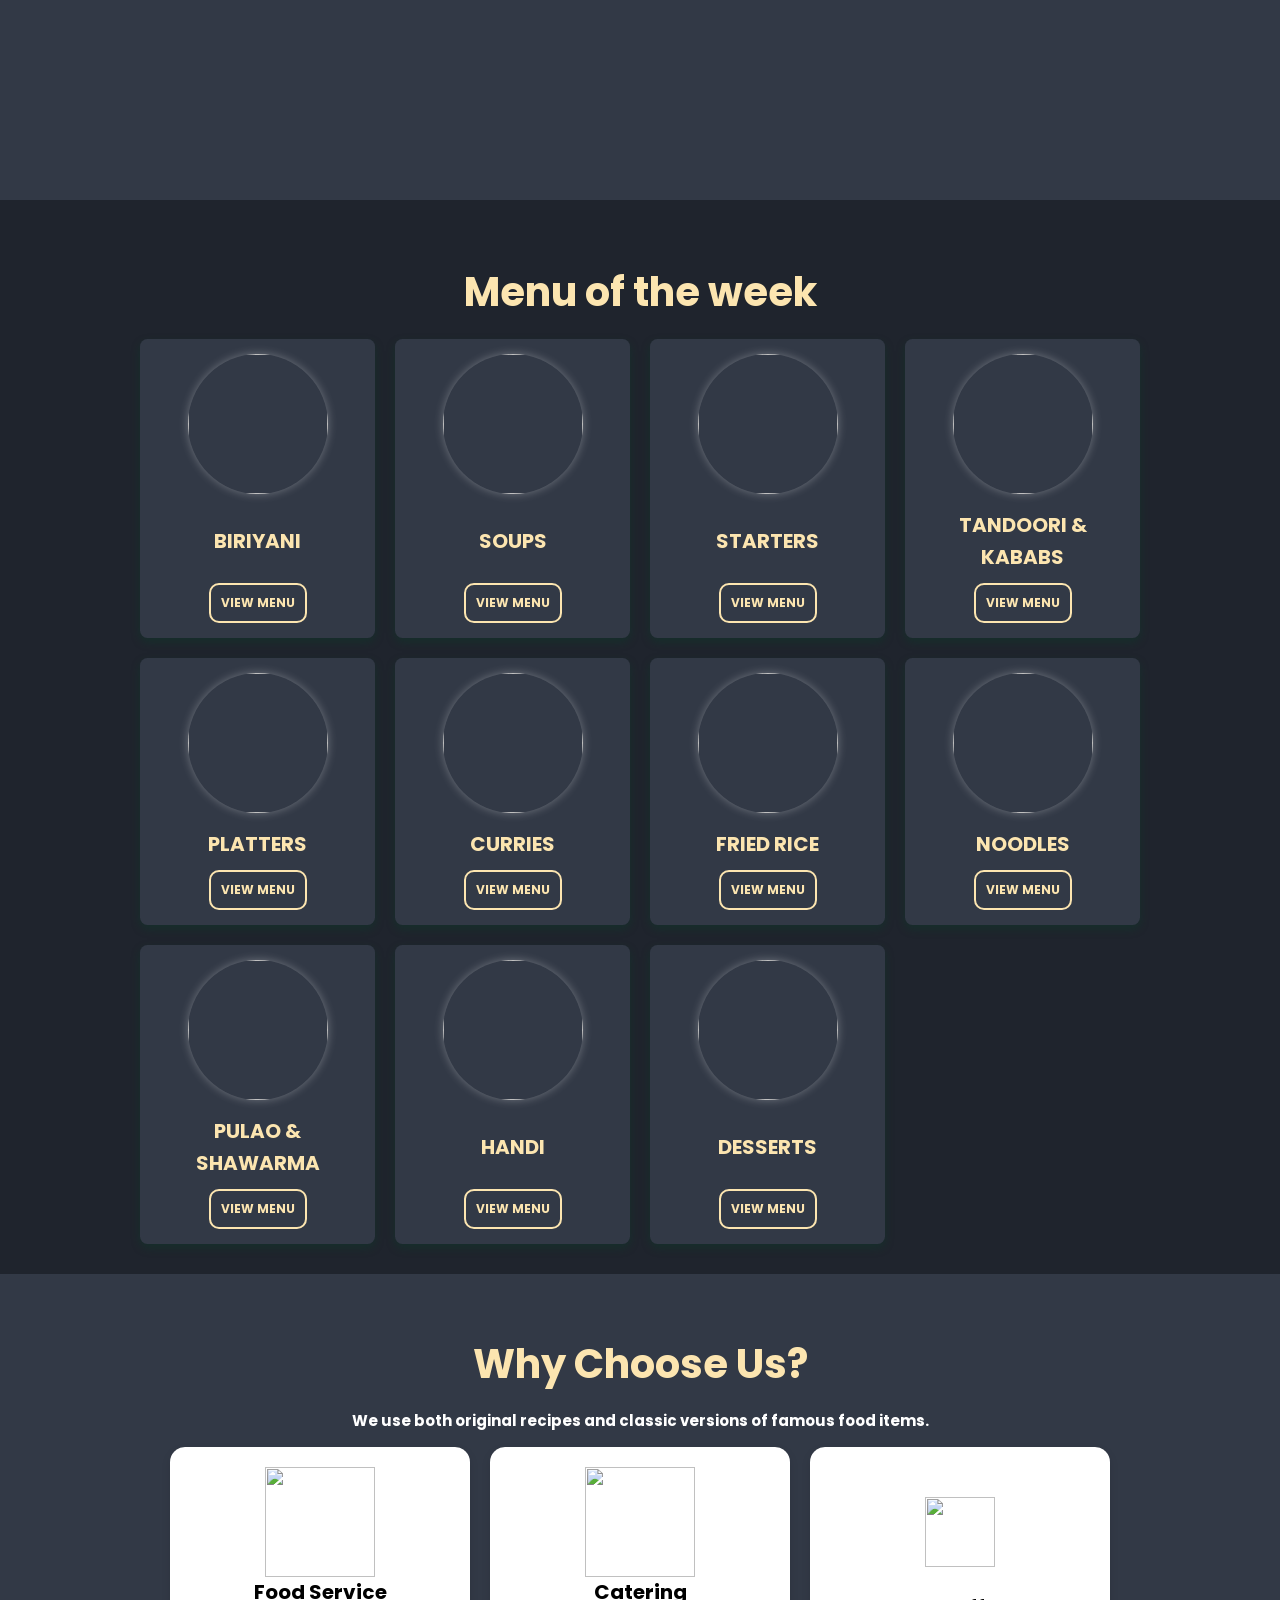
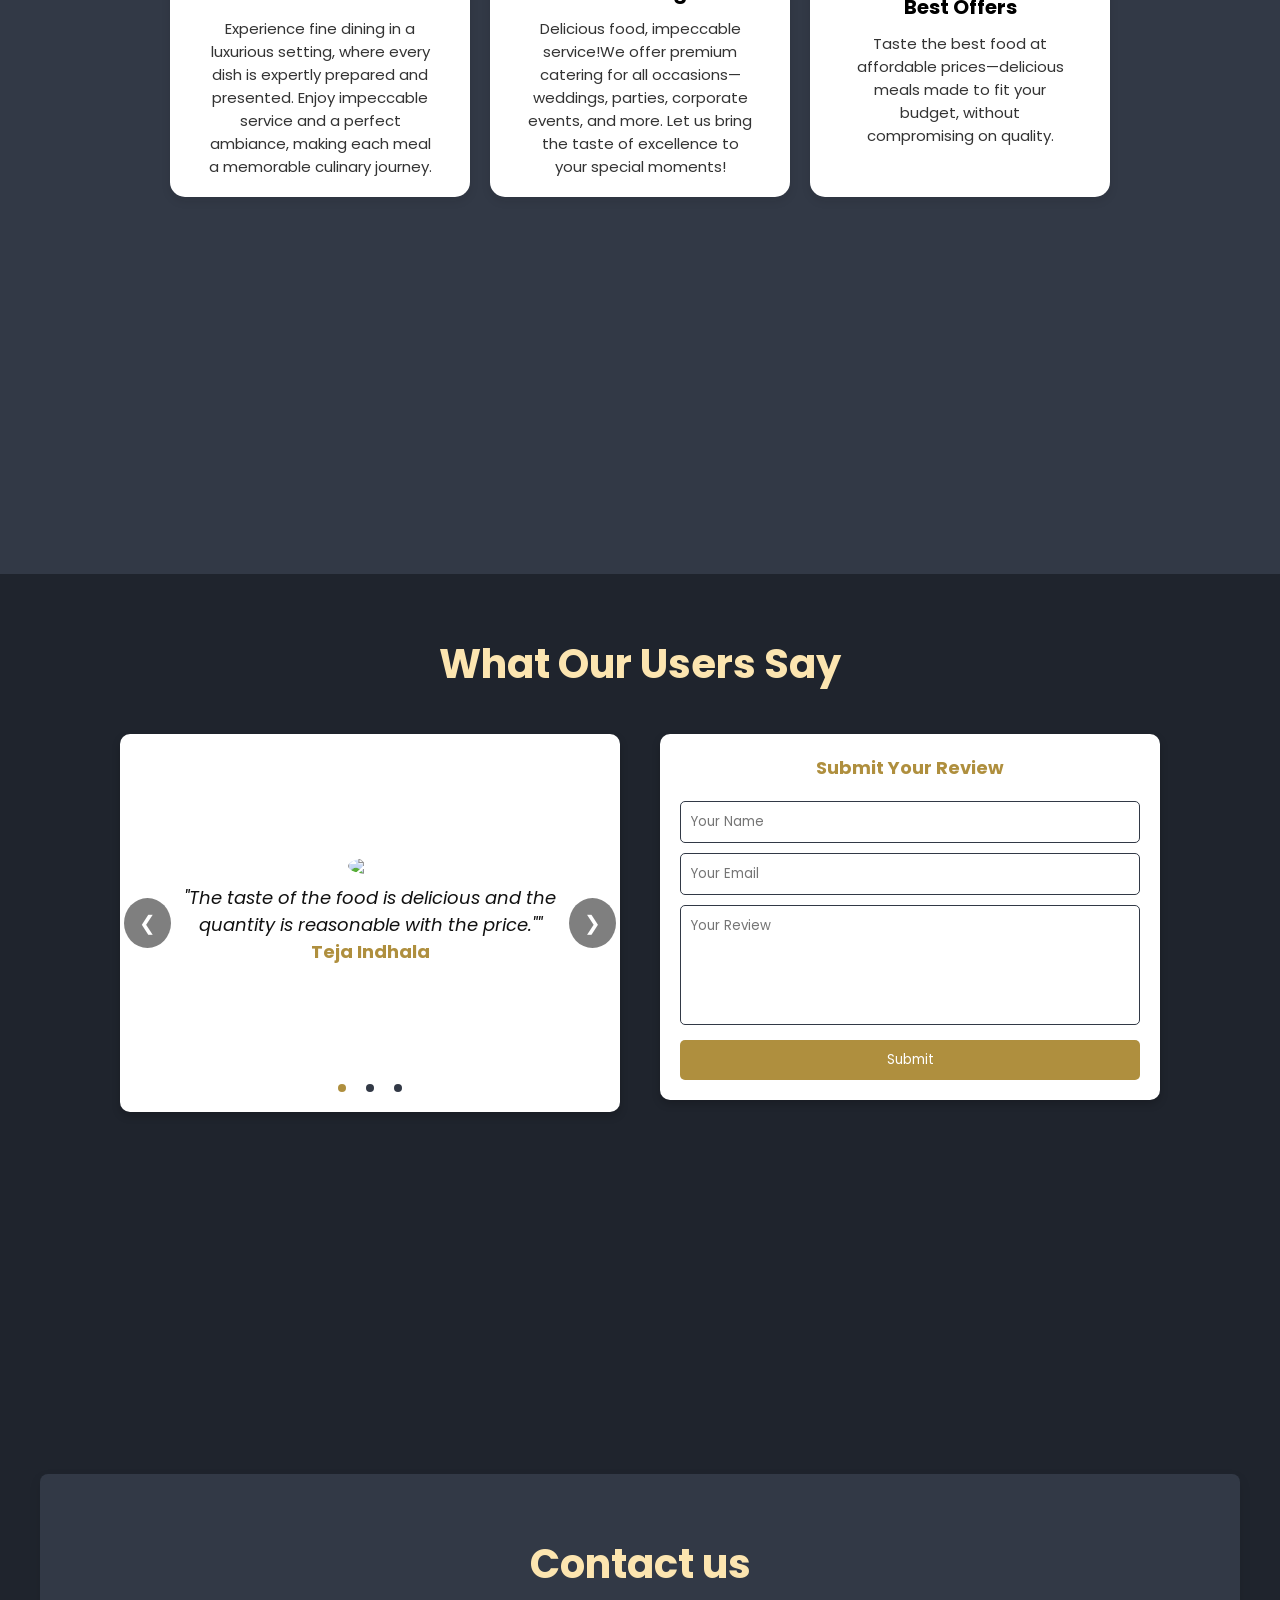
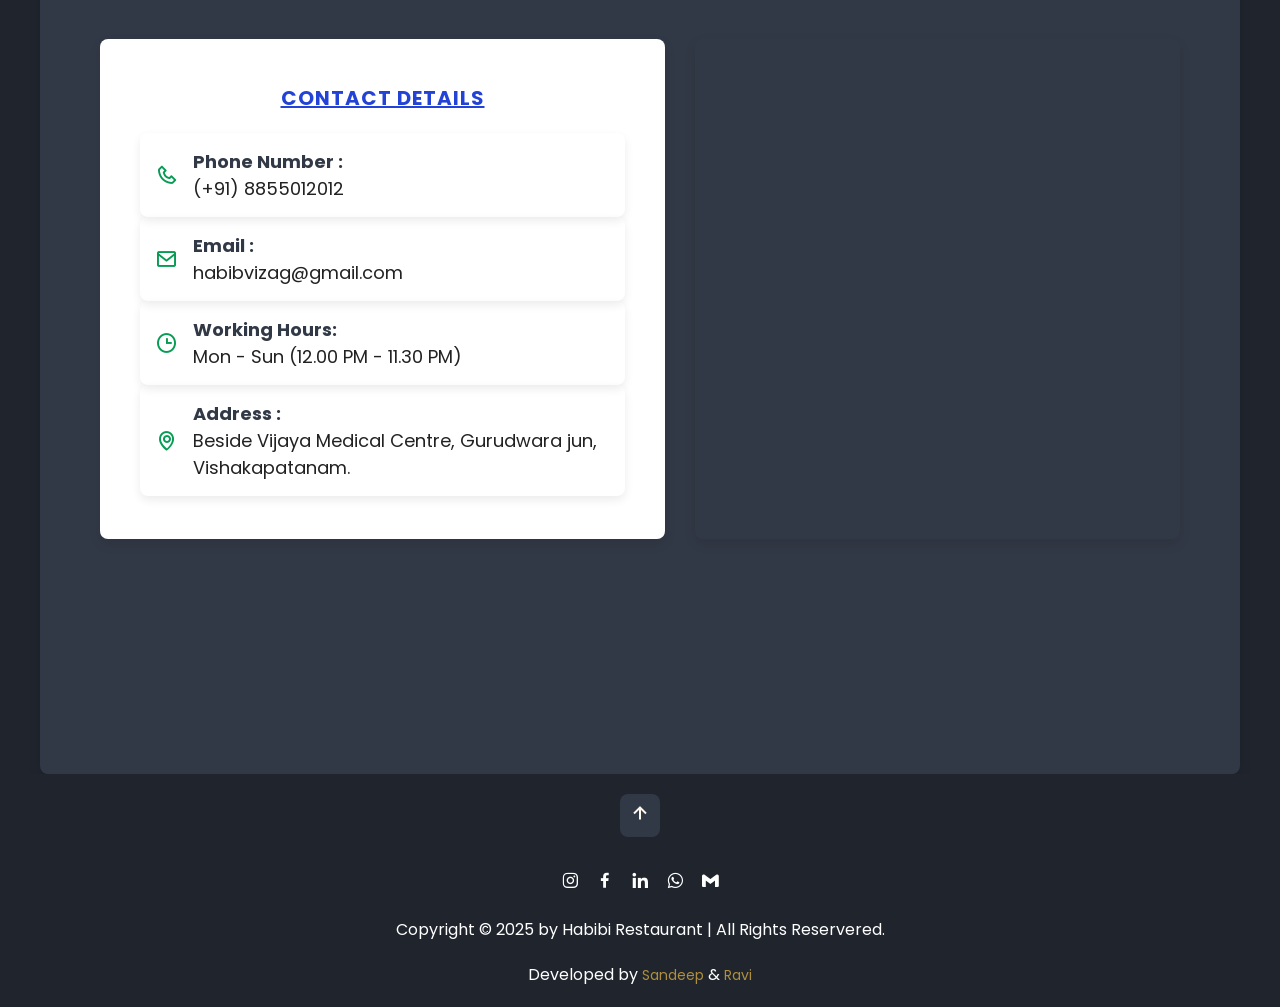
==== commit a823613a: "Update index.html" ====
--- a/index.html
+++ b/index.html
@@ -83,7 +83,7 @@
             <div class="slide" style="background-image: url('./images/hero-slider-3.jpg');"></div>
         </div>
         <div class="home-gif">      
-            <img src="/images/animation.gif" class="habibi-gif" alt="Running Animation">
+            <img src="https://res.cloudinary.com/du6iqoato/image/upload/v1740322555/animation_zlubl7.gif" class="habibi-gif" alt="Running Animation">
         </div>
     </section>
 
@@ -445,4 +445,4 @@
 
 
 </body>
-</html>+</html>
